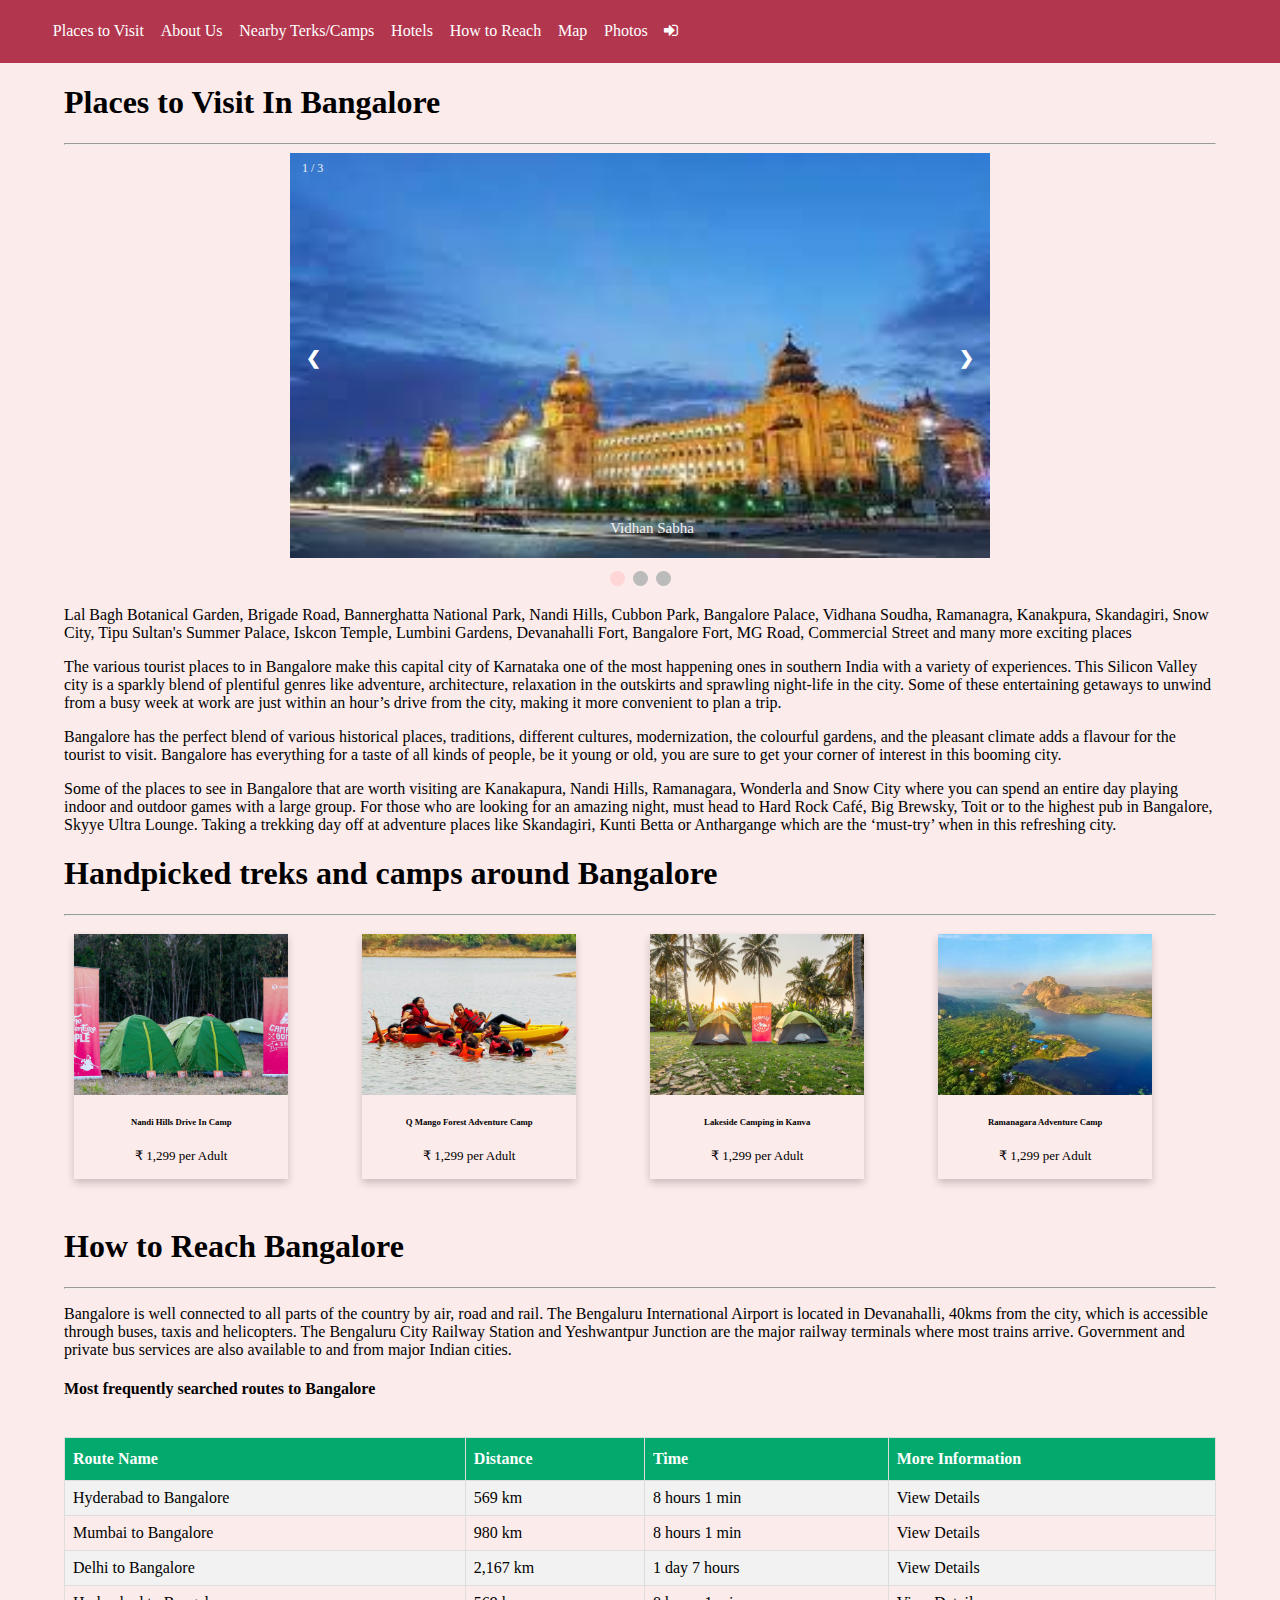
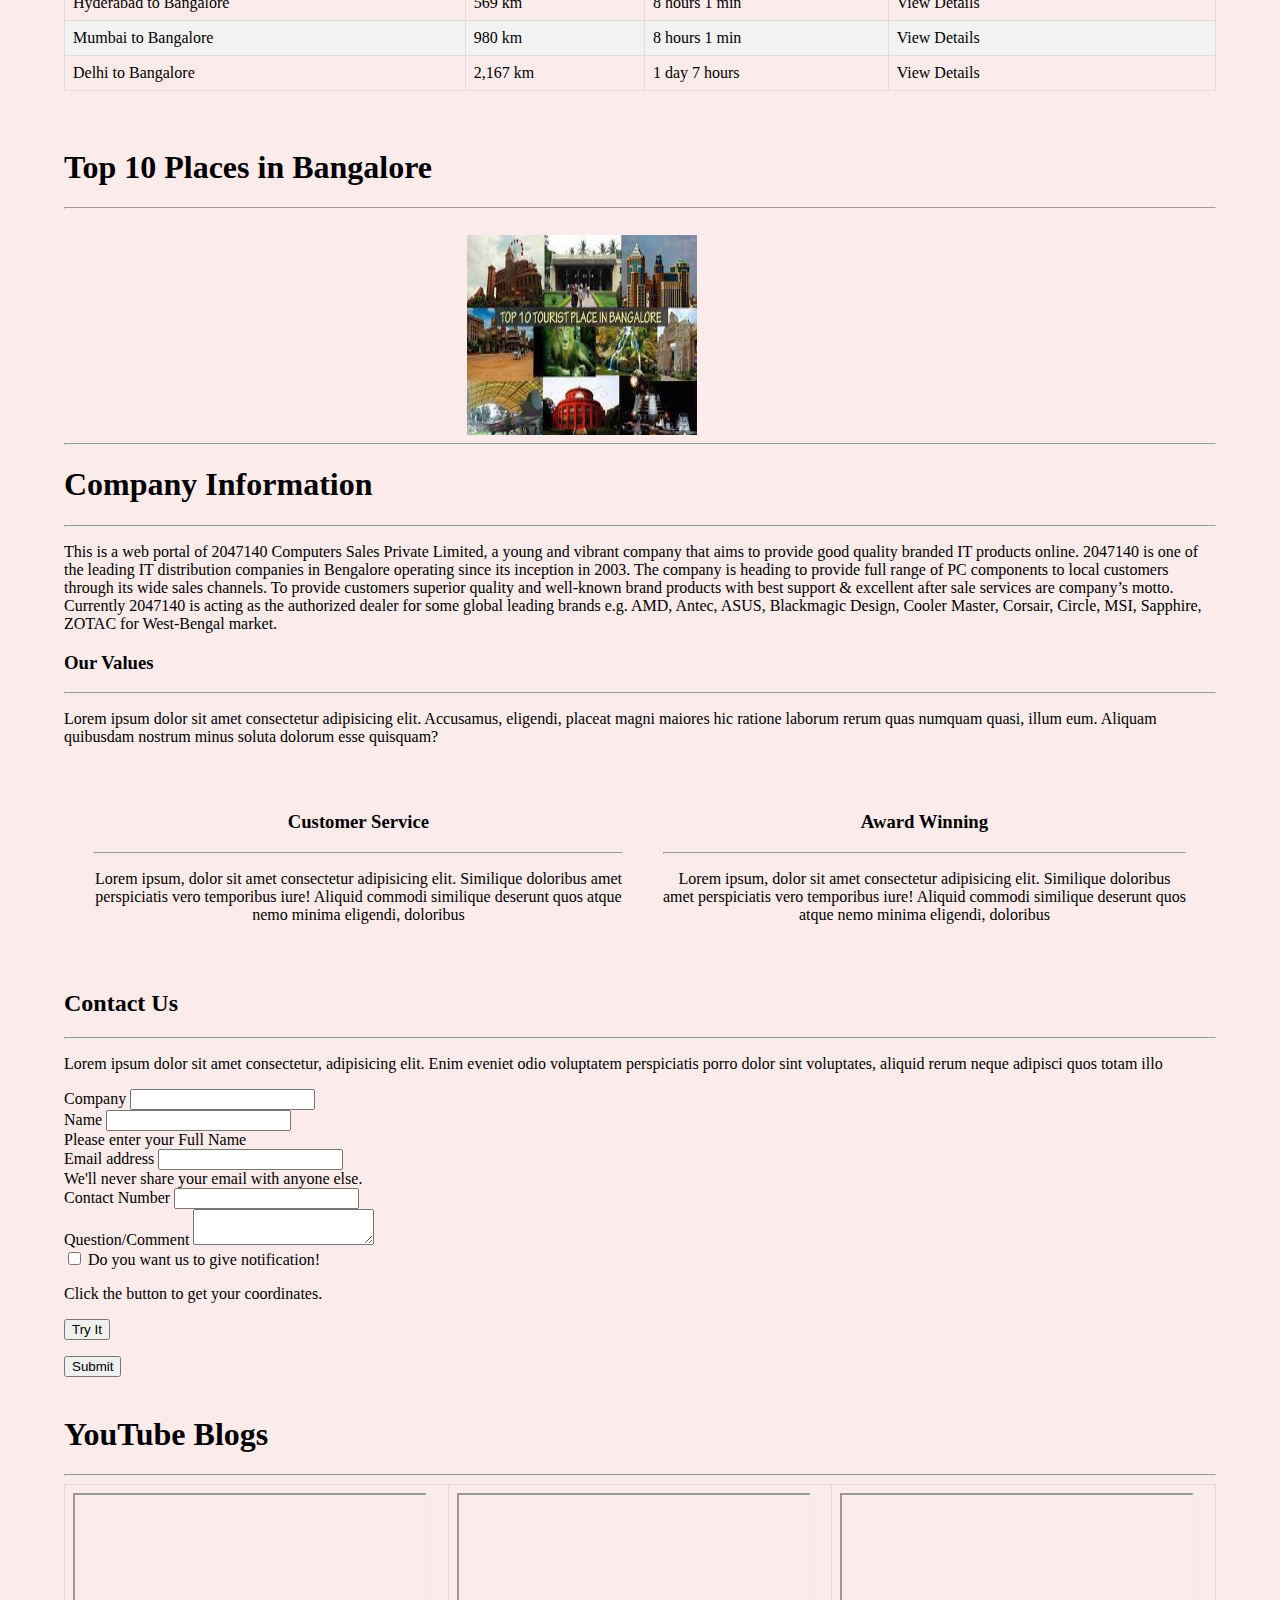
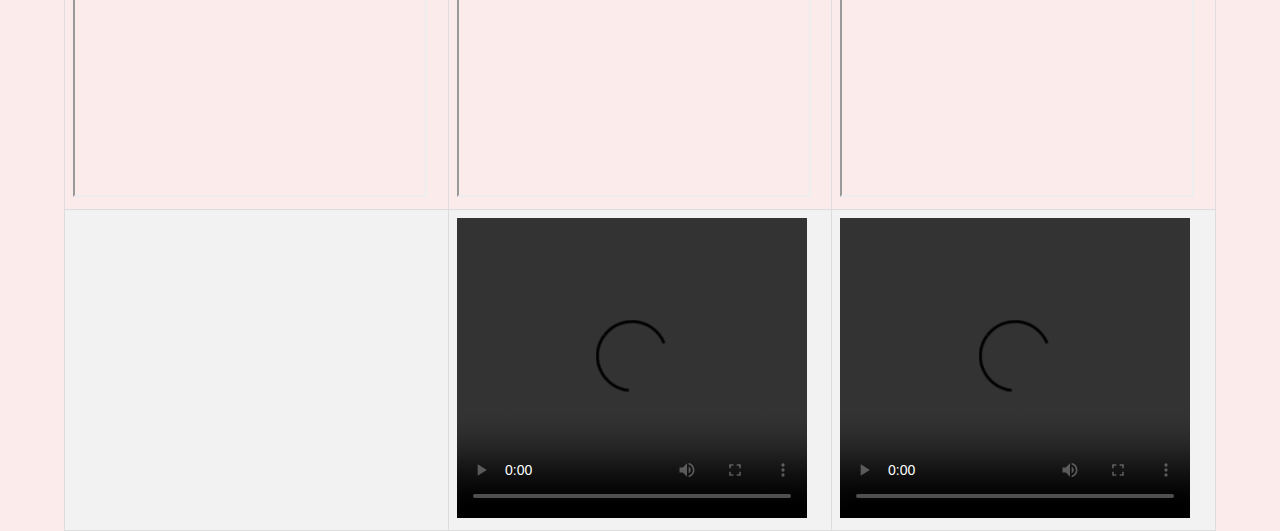
==== cat1/index.html @ 6c7ff532 "cat 1" ====
<!DOCTYPE html>
<html lang="en">

<head>
    <meta charset="UTF-8">
    <meta http-equiv="X-UA-Compatible" content="IE=edge">
    <meta name="viewport" content="width=device-width, initial-scale=1.0">
    <title>TOURISM INFORMATION</title>
    <link rel="stylesheet" href="index.css">
    <link href="https://cdn.jsdelivr.net/npm/bootstrap@5.0.0-beta1/dist/css/bootstrap.min.css" rel="stylesheet"
        integrity="sha384-giJF6kkoqNQ00vy+HMDP7azOuL0xtbfIcaT9wjKHr8RbDVddVHyTfAAsrekwKmP1" crossorigin="anonymous">
    <link rel="stylesheet" href="https://cdnjs.cloudflare.com/ajax/libs/font-awesome/4.7.0/css/font-awesome.min.css">
</head>

<body>
    <div class="navbar">
        <ul>
            <li><a href="#home">Places to Visit</a></li>
            <li><a href="#about">About Us</a></li>
            <li><a href="#inven">Nearby Terks/Camps</a></li>
            <li><a href="#contact">Hotels</a></li>
            <li><a href="#prod">How to Reach</a></li>
            <li><a href="#map">Map</a></li>
            <li><a href="#prod">Photos</a></li>
            <li><i class="fa fa-sign-in right" aria-hidden="true"></i></li>
        </ul>
    </div>
    <div id="home">
        <div class="container">
            <h1>Places to Visit In Bangalore</h1>
            <hr>
        </div>
        <div class="slideshow-container">

            <div class="mySlides fade">
                <div class="numbertext">1 / 3</div>
                <img src="assests/1.jpg" style="width:100%">
                <div class="text">Vidhan Sabha</div>
            </div>

            <div class="mySlides fade">
                <div class="numbertext">2 / 3</div>
                <img src="assests/2.jpg" style="width:100%">
                <div class="text">Antaragange</div>
            </div>

            <div class="mySlides fade">
                <div class="numbertext">3 / 3</div>
                <img src="assests/3.jpg" style="width:100%">
                <div class="text">Lal Bagh Botanical Garden</div>
            </div>

            <a class="prev" onclick="plusSlides(-1)">&#10094;</a>
            <a class="next" onclick="plusSlides(1)">&#10095;</a>

        </div>
        <br>

        <div style="text-align:center">
            <span class="dot" onclick="currentSlide(1)"></span>
            <span class="dot" onclick="currentSlide(2)"></span>
            <span class="dot" onclick="currentSlide(3)"></span>
        </div>

        <script>
            var slideIndex = 1;
            showSlides(slideIndex);

            function plusSlides(n) {
                showSlides(slideIndex += n);
            }

            function currentSlide(n) {
                showSlides(slideIndex = n);
            }

            function showSlides(n) {
                var i;
                var slides = document.getElementsByClassName("mySlides");
                var dots = document.getElementsByClassName("dot");
                if (n > slides.length) { slideIndex = 1 }
                if (n < 1) { slideIndex = slides.length }
                for (i = 0; i < slides.length; i++) {
                    slides[i].style.display = "none";
                }
                for (i = 0; i < dots.length; i++) {
                    dots[i].className = dots[i].className.replace(" active", "");
                }
                slides[slideIndex - 1].style.display = "block";
                dots[slideIndex - 1].className += " active";
            }
        </script>

        <div class="container">
            <p>Lal Bagh Botanical Garden, Brigade Road, Bannerghatta National Park, Nandi Hills, Cubbon Park, Bangalore
                Palace, Vidhana Soudha, Ramanagra, Kanakpura, Skandagiri, Snow City, Tipu Sultan's Summer Palace, Iskcon
                Temple, Lumbini Gardens, Devanahalli Fort, Bangalore Fort, MG Road, Commercial Street and many more
                exciting places</p>
            <p>The various tourist places to in Bangalore make this capital city of Karnataka one of the most happening
                ones in southern India with a variety of experiences. This Silicon Valley city is a sparkly blend of
                plentiful genres like adventure, architecture, relaxation in the outskirts and sprawling night-life in
                the city. Some of these entertaining getaways to unwind from a busy week at work are just within an
                hour’s drive from the city, making it more convenient to plan a trip.</p>
            <p>Bangalore has the perfect blend of various historical places, traditions, different cultures,
                modernization, the colourful gardens, and the pleasant climate adds a flavour for the tourist to visit.
                Bangalore has everything for a taste of all kinds of people, be it young or old, you are sure to get
                your corner of interest in this booming city.</p>
            <p>Some of the places to see in Bangalore that are worth visiting are Kanakapura, Nandi Hills, Ramanagara,
                Wonderla and Snow City where you can spend an entire day playing indoor and outdoor games with a large
                group. For those who are looking for an amazing night, must head to Hard Rock Café, Big Brewsky, Toit or
                to the highest pub in Bangalore, Skyye Ultra Lounge. Taking a trekking day off at adventure places like
                Skandagiri, Kunti Betta or Anthargange which are the ‘must-try’ when in this refreshing city.</p>
        </div>

    </div>

    <div id="inven">
        <div class="container">

            <h1>Handpicked treks and camps around Bangalore</h1>
            <hr>
            <div class="flex-container">
                <div class="flex-item-left">
                    <div class="card">
                        <a href="https://www.thrillophilia.com/tours/q-mango-forest-adventure-camp">
                            <img src="assests/nandi_hills.jpg" alt="Nandi Hills Drive In Camp" style="width:100%">
                            <div class="containerC">
                                <h6><b>Nandi Hills Drive In Camp</b></h6>
                                <p>₹ 1,299 per Adult</p>
                            </div>
                        </a>
                    </div>
                </div>
                <div class="flex-item-right">
                    <div class="card">
                        <a href="https://www.thrillophilia.com/tours/q-mango-forest-adventure-camp">
                            <img src="assests/Qmango.jpg" alt="Q Mango Forest Adventure Camp" style="width:100%">
                            <div class="containerC">
                                <h6><b>Q Mango Forest Adventure Camp</b></h6>
                                <p>₹ 1,299 per Adult</p>
                            </div>
                        </a>
                    </div>
                </div>
                <div class="flex-item-right">
                    <div class="card">
                        <a href="https://www.thrillophilia.com/tours/q-mango-forest-adventure-camp">
                            <img src="assests/lakeside.jpg" alt="Lakeside Camping in Kanva" style="width:100%">
                            <div class="containerC">
                                <h6><b>Lakeside Camping in Kanva</b></h6>
                                <p>₹ 1,299 per Adult</p>
                            </div>
                        </a>
                    </div>
                </div>
                <div class="flex-item-right">
                    <div class="card">
                        <a href="https://www.thrillophilia.com/tours/q-mango-forest-adventure-camp">
                            <img src="assests/ramanagara.jpg" alt="Ramanagara Adventure Camp" style="width:100%">
                            <div class="containerC">
                                <h6><b>Ramanagara Adventure Camp</b></h6>
                                <p>₹ 1,299 per Adult</p>
                            </div>
                        </a>
                    </div>
                </div>
            </div>




            <!-- <table>
                <tr>
                    <td><a><img src="assests/1.jpg" alt="product 1" width="350" height="300"></a></td>
                    <td><a><img src="assests/2.jpg" alt="product 1" width="350" height="300"></a></td>
                    <td><a><img src="assests/3.jpg" alt="product 1" width="350" height="300"></a></td>
                </tr>
                <tr>
                    <td><a><img src="assests/4.jpg" alt="product 1" width="350" height="300"></a></td>
                    <td><a><img src="assests/5.jpg" alt="product 1" width="350" height="300"></a></td>
                    <td><a><img src="assests/6.jpg" alt="product 1" width="350" height="300"></a></td>
                </tr>
            </table> -->
        </div>
    </div>

    <div id="inven">
        <div class="container">
            <br>
            <h1>How to Reach Bangalore</h1>
            <hr>
            <p>Bangalore is well connected to all parts of the country by air, road and rail. The Bengaluru
                International Airport is located in Devanahalli, 40kms from the city, which is accessible through buses,
                taxis and helicopters. The Bengaluru City Railway Station and Yeshwantpur Junction are the major railway
                terminals where most trains arrive. Government and private bus services are also available to and from
                major Indian cities.</p>
            <h4>Most frequently searched routes to Bangalore</h4>
            <br>
            <table>
                <tr>
                    <th>Route Name</th>
                    <th>Distance</th>
                    <th>Time</th>
                    <th>More Information</th>
                </tr>
                <tr>
                    <td>Hyderabad to Bangalore</td>
                    <td>569 km</td>
                    <td>8 hours 1 min</td>
                    <td><a href="https://www.makemytrip.com/">View Details</a></td>
                </tr>
                <tr>
                    <td>Mumbai to Bangalore</td>
                    <td>980 km</td>
                    <td>8 hours 1 min</td>
                    <td><a href="https://www.makemytrip.com/">View Details</a></td>
                </tr>
                <tr>
                    <td>Delhi to Bangalore</td>
                    <td>2,167 km</td>
                    <td>1 day 7 hours</td>
                    <td><a href="https://www.makemytrip.com/">View Details</a></td>
                </tr>
                <tr>
                    <td>Hyderabad to Bangalore</td>
                    <td>569 km</td>
                    <td>8 hours 1 min</td>
                    <td><a href="https://www.makemytrip.com/">View Details</a></td>
                </tr>
                <tr>
                    <td>Mumbai to Bangalore</td>
                    <td>980 km</td>
                    <td>8 hours 1 min</td>
                    <td><a href="https://www.makemytrip.com/">View Details</a></td>
                </tr>
                <tr>
                    <td>Delhi to Bangalore</td>
                    <td>2,167 km</td>
                    <td>1 day 7 hours</td>
                    <td><a href="https://www.makemytrip.com/">View Details</a></td>
                </tr>

            </table>
            <br>
        </div>
    </div>

    <div id="map">
        <div class="container">
            <br>
            <h1>Top 10 Places in Bangalore</h1>
            <hr>
            <br>

            <img src="assests/top.jpg" alt="Top 10 Places" usemap="#workmap" width="230" height="200" >

            <map name="workmap">
                <area shape="rect" coords="34,44,200,300" alt=" Thottikallu Falls" href="https://en.wikipedia.org/wiki/Thottikallu">
                <area shape="rect" coords="50,145,270,350" alt="Phone" href="https://www.google.com/search?q=temples%20in%20bangalore&rlz=1C1CHBH_enIN862IN862&sxsrf=AOaemvKQkV3t5j115e1psYJR5rTqHVxi4A:1630490882287&ei=iFAvYdm-KKfdz7sPyrKheA&oq=tem&gs_lcp=[base64]&sclient=gws-wiz&tbs=lf:1,lf_ui:1&tbm=lcl&rflfq=1&num=10&rldimm=11003649972418471702&lqi=ChR0ZW1wbGVzIGluIGJhbmdhbG9yZUij3aEEWiIQABgAGAIiFHRlbXBsZXMgaW4gYmFuZ2Fsb3JlKgQIAxAAkgEMaGluZHVfdGVtcGxlqgEPEAEqCyIHdGVtcGxlcygA&phdesc=VCmG0jbC3yM&ved=2ahUKEwiZ--Puw93yAhVy7nMBHaPjCXEQvS4wAHoECAYQMw&rlst=f#rlfi=hd:;si:11003649972418471702,l,ChR0ZW1wbGVzIGluIGJhbmdhbG9yZUij3aEEWiIQABgAGAIiFHRlbXBsZXMgaW4gYmFuZ2Fsb3JlKgQIAxAAkgEMaGluZHVfdGVtcGxlqgEPEAEqCyIHdGVtcGxlcygA,y,VCmG0jbC3yM;mv:[[13.0178193,77.66418639999999],[12.868737600000001,77.521286]];tbs:lrf:!1m4!1u3!2m2!3m1!1e1!1m4!1u2!2m2!2m1!1e1!1m4!1u16!2m2!16m1!1e1!1m4!1u16!2m2!16m1!1e2!2m1!1e2!2m1!1e16!2m1!1e3!3sIAE,lf:1,lf_ui:1">
    
            </map>
            <br>
            <hr>
        </div>
    </div>


    <div id="about">
        <div class="container">
            <h1>Company Information</h1>
            <hr>
            <p>This is a web portal of 2047140 Computers Sales Private Limited, a young and vibrant company that aims to
                provide good quality branded IT products online.
                2047140 is one of the leading IT distribution companies in Bengalore operating since its inception in
                2003. The
                company is heading to provide full range of PC components to local customers through its wide sales
                channels.
                To provide customers superior quality and well-known brand products with best support & excellent after
                sale
                services are company’s motto. Currently 2047140 is acting as the authorized dealer for some global
                leading
                brands e.g. AMD, Antec, ASUS, Blackmagic Design, Cooler Master, Corsair, Circle, MSI, Sapphire, ZOTAC
                for
                West-Bengal market.</p>

        </div>
        <div class="container">
            <h3>Our Values</h3>
            <hr>
            <p>Lorem ipsum dolor sit amet consectetur adipisicing elit. Accusamus, eligendi, placeat magni maiores hic
                ratione
                laborum rerum quas numquam quasi, illum eum. Aliquam quibusdam nostrum minus soluta dolorum esse
                quisquam?</p>
        </div>


        <div class="container">
            <div class="grid-container">
                <div class="grid-item">
                    <h3>Customer Service</h3>
                    <hr>
                    <p>Lorem ipsum, dolor sit amet consectetur adipisicing elit. Similique doloribus amet perspiciatis
                        vero
                        temporibus iure! Aliquid commodi similique deserunt quos atque nemo minima eligendi, doloribus
                    </p>
                </div>
                <div class="grid-item">
                    <h3>Award Winning</h3>
                    <hr>
                    <p>Lorem ipsum, dolor sit amet consectetur adipisicing elit. Similique doloribus amet perspiciatis
                        vero
                        temporibus iure! Aliquid commodi similique deserunt quos atque nemo minima eligendi, doloribus
                    </p>

                </div>


            </div>
        </div>


    </div>
    <div id="contact" class="container">

        <h2>Contact Us</h2>
        <hr>
        <p>
            <emp>Lorem ipsum dolor sit amet consectetur, adipisicing elit. Enim eveniet odio voluptatem perspiciatis
                porro
                dolor sint voluptates, aliquid rerum neque adipisci quos totam illo</emp>
        </p>
        <form>
            <div class="mb-3">
                <label for="Company" class="form-label">Company</label>
                <input type="text" class="form-control" id="Company">
            </div>
            <div class="mb-3">
                <label for="name" class="form-label">Name</label>
                <input type="text" class="form-control" id="name" aria-describedby="nameHelp">
                <div id="nameHelp" class="form-text">Please enter your Full Name</div>
            </div>
            <div class="mb-3">
                <label for="exampleInputEmail1" class="form-label">Email address</label>
                <input type="email" class="form-control" id="exampleInputEmail1" aria-describedby="emailHelp">
                <div id="emailHelp" class="form-text">We'll never share your email with anyone else.</div>
            </div>
            <div class="mb-3">
                <label for="pNumber" class="form-label">Contact Number</label>
                <input type="number" class="form-control" id="pNumber">
            </div>
            <div class="mb-3">
                <label for="Question" class="form-label">Question/Comment</label>
                <textarea class="form-control" id="Question"></textarea>
            </div>
            <div class="mb-3 form-check">
                <input type="checkbox" class="form-check-input" id="exampleCheck1" onclick="myFunction()">
                <label class="form-check-label" for="exampleCheck1">Do you want us to give notification!</label>
            </div>
            <script>
                function myFunction() {
                    alert("Are you sure?");
                }
            </script>

            <div>
                <p>Click the button to get your coordinates.</p>

                <button onclick="getLocation()">Try It</button>

                <p id="demo"></p>

                <script>
                    var x = document.getElementById("demo");

                    function getLocation() {
                        if (navigator.geolocation) {
                            navigator.geolocation.getCurrentPosition(showPosition);
                        } else {
                            x.innerHTML = "Geolocation is not supported by this browser.";
                        }
                    }

                    function showPosition(position) {
                        x.innerHTML = "Latitude: " + position.coords.latitude +
                            "<br>Longitude: " + position.coords.longitude;
                    }
                </script>
            </div>
            <button id="button" class="btn btn-primary">Submit</button>
            <div id="iframeHolder"></div>
        </form>
    </div>
    <br>
    <div id="prod">
        <div class="container">

            <h1>YouTube Blogs</h1>
            <hr>
            <table>
                <tr>
                    <td><iframe width="350" height="300" src="https://www.youtube.com/embed/tgbNymZ7vqY"></iframe></td>
                    <td><iframe width="350" height="300" src="https://www.youtube.com/embed/tgbNymZ7vqY"></iframe></td>
                    <td><iframe width="350" height="300" src="https://www.youtube.com/embed/tgbNymZ7vqY"></iframe></td>
                </tr>
                <tr>
                    <td><object data="assests/v.mp4" width="350" height="300"></object>
                    </td>
                    <td><video controls autoplay controls width="350" height="300">
                            <source src="assests/v.mp4" type="video/mp4">
                    </td>
                    <td><video controls width="350" height="300">
                            <source src="assests/v.mp4" type="video/mp4">
                    </td>
                </tr>
            </table>
        </div>

    </div>
</body>

</html>
---- cat1/index.css ----
body{
    padding: 0;
    margin: 0;
    background-color: rgb(252, 235, 235) ;
    
}


.navbar{
    padding: 0.5vmax;
    background-color: rgb(179, 54, 79);
}

.navbar li a{
 color: white;
 text-decoration: none;   
}
.navbar li{
    color: white;
    padding: 0.5vmax;
    list-style: none;
    display: inline;
}
.navbar i .right{
    float: right;
padding-right: 0.5vmax;
}

.navbar li a:hover{
    color: rgb(102, 8, 8);
    cursor: pointer;
}

.card {
  cursor: pointer;
  box-shadow: 0 4px 8px 0 rgba(0,0,0,0.2);
  transition: 0.3s;
  width: 80%;
}
.card a{
  text-decoration: none;
  color: black;
}
.card a:visited{
  color: crimson;
}

.card:hover {
  box-shadow: 0 8px 16px 0 rgba(0,0,0,0.2);
}

.containerC {
  padding: 2px 16px;
  font-size: small;
}

.flex-container {
  display: flex;
  flex-direction: row;
  font-size: 30px;
  text-align: center;
}

.flex-item-left {

  padding: 10px;
  flex: 50%;
}

.flex-item-right {
  padding: 10px;
  flex: 50%;
}
.container{
    align-items: center;
  padding-right: 5vmax;
    padding-left: 5vmax;
}

table{
  border-collapse: collapse;
  width: 100%;
  cursor: pointer;
}

td, th {
  border: 1px solid #ddd;
  padding: 8px;
}
table a{
  text-decoration: none;
  color: black;
}
table a:visited{
  color: crimson;
}
tr:nth-child(even){background-color: #f2f2f2;}

tr:hover {background-color: #ddd;}

table th {
  padding-top: 12px;
  padding-bottom: 12px;
  text-align: left;
  background-color: #04AA6D;
  color: white;
}

#map img{
  margin-left: 35%;
}
.grid-container {
    display: grid;
    grid-template-columns: auto auto;
    padding: 10px;
  }
  
  .grid-item {
    
    padding: 20px;

    text-align: center;
  }

  .mySlides {display: none}
img {vertical-align: middle;}

/* Slideshow container */
.slideshow-container {
  max-width: 700px;
  max-height: 400px;
  position: relative;
  margin: auto;
}

/* Next & previous buttons */
.prev, .next {
  cursor: pointer;
  position: absolute;
  top: 50%;
  width: auto;
  padding: 16px;
  margin-top: -22px;
  color: white;
  font-weight: bold;
  font-size: 18px;
  transition: 0.6s ease;
  border-radius: 0 3px 3px 0;
  user-select: none;
}

.next {
  right: 0;
  border-radius: 3px 0 0 3px;
}

/* On hover, add a black background color with a little bit see-through */
.prev:hover, .next:hover {
  background-color: rgba(0,0,0,0.8);
}

/* Caption text */
.text {
  color: #f2f2f2;
  font-size: 15px;
  padding: 8px 12px;
  position: absolute;
  bottom: 8px;
  width: 100%;
  text-align: center;
}

/* Number text (1/3 etc) */
.numbertext {
  color: #f2f2f2;
  font-size: 12px;
  padding: 8px 12px;
  position: absolute;
  top: 0;
}

/* The dots/bullets/indicators */
.dot {
  cursor: pointer;
  height: 15px;
  width: 15px;
  margin: 0 2px;
  background-color: #bbb;
  border-radius: 50%;
  display: inline-block;
  transition: background-color 0.6s ease;
}

.active, .dot:hover {
  background-color: #ffd5d5;
}

/* Fading animation */
.fade {
  -webkit-animation-name: fade;
  -webkit-animation-duration: 3s;
  animation-name: fade;
  animation-duration: 3s;
}

@-webkit-keyframes fade {
  from {opacity: .9} 
  to {opacity: 1}
}

@keyframes fade {
  from {opacity: .9} 
  to {opacity: 1}
}

/* On smaller screens, decrease text size */
@media only screen and (max-width: 300px) {
  .prev, .next,.text {font-size: 11px}
}
@media (max-width: 800px) {
  .flex-container {
    flex-direction: column;
  }
}

/* .form label{
    padding-right: 100px;
} */
.form input{
    margin-left: 100px;
}

#iframeHolder{
  padding-left: 20%;
}
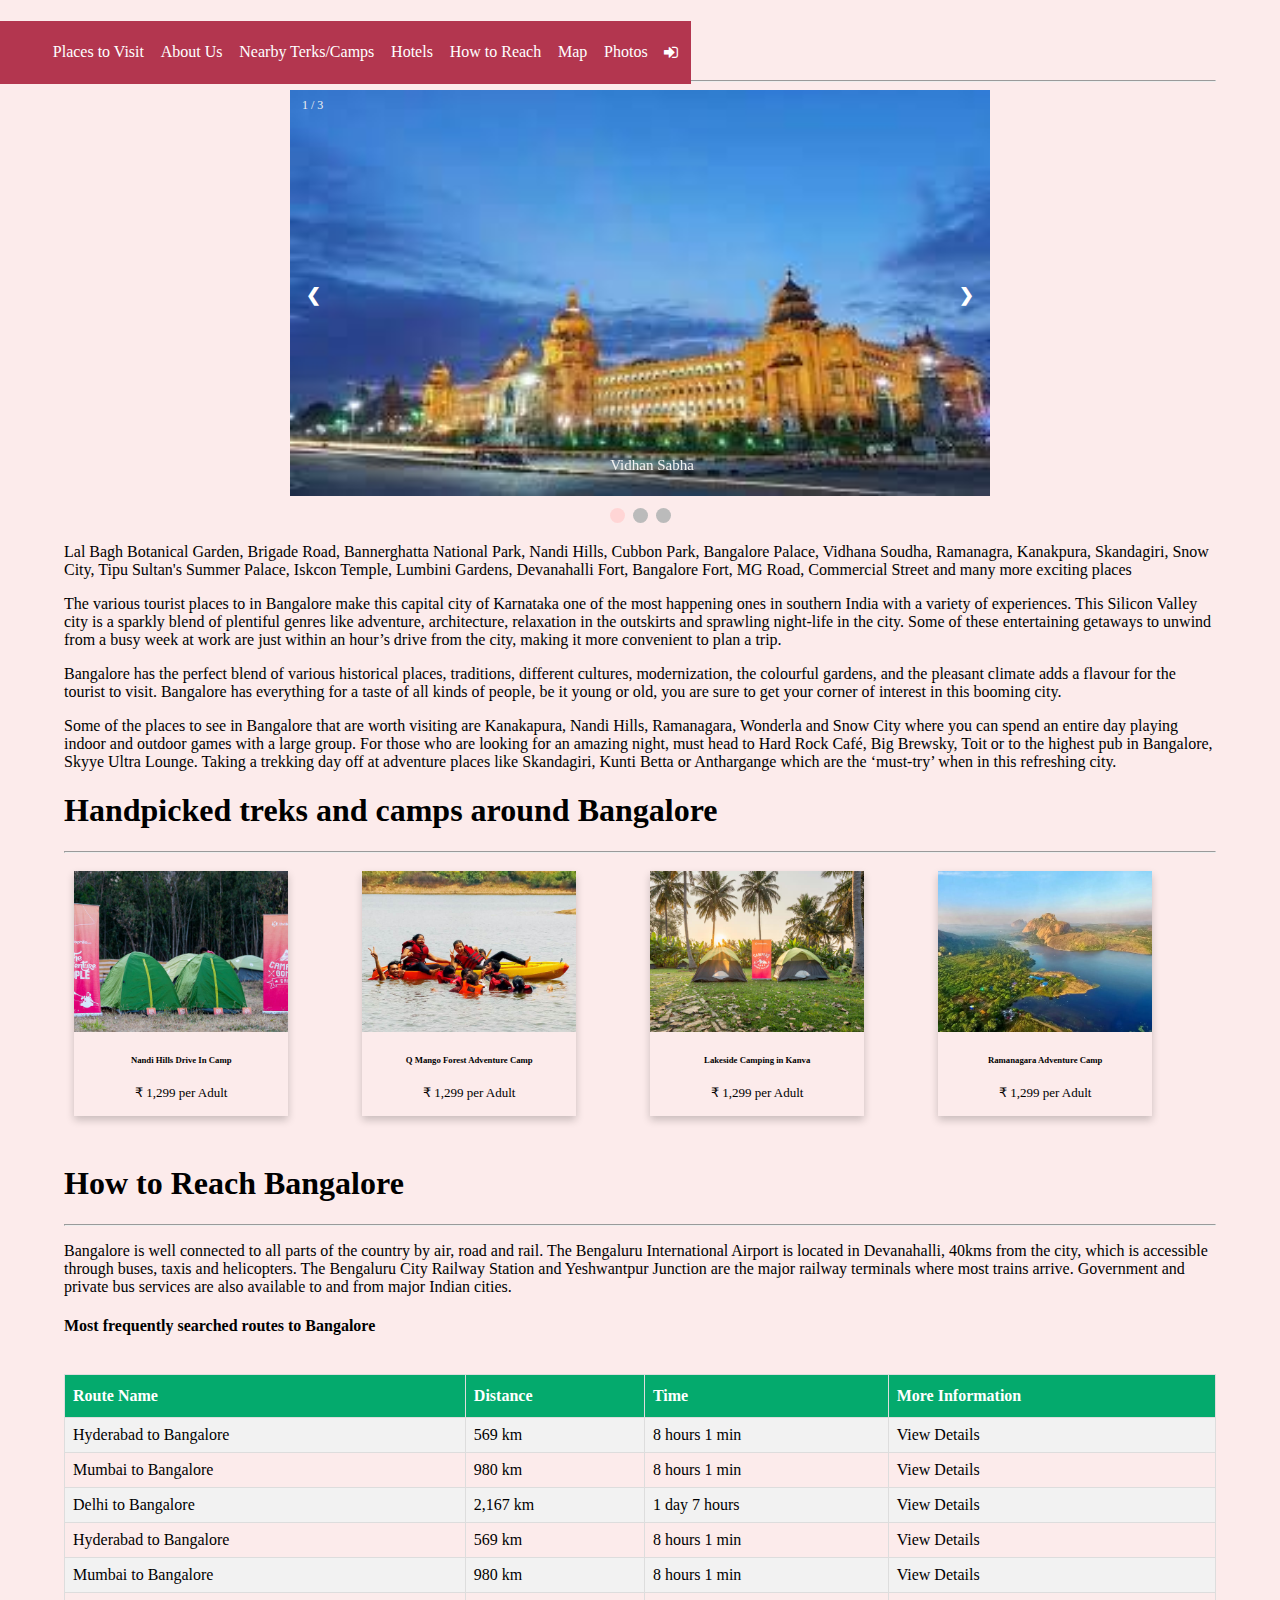
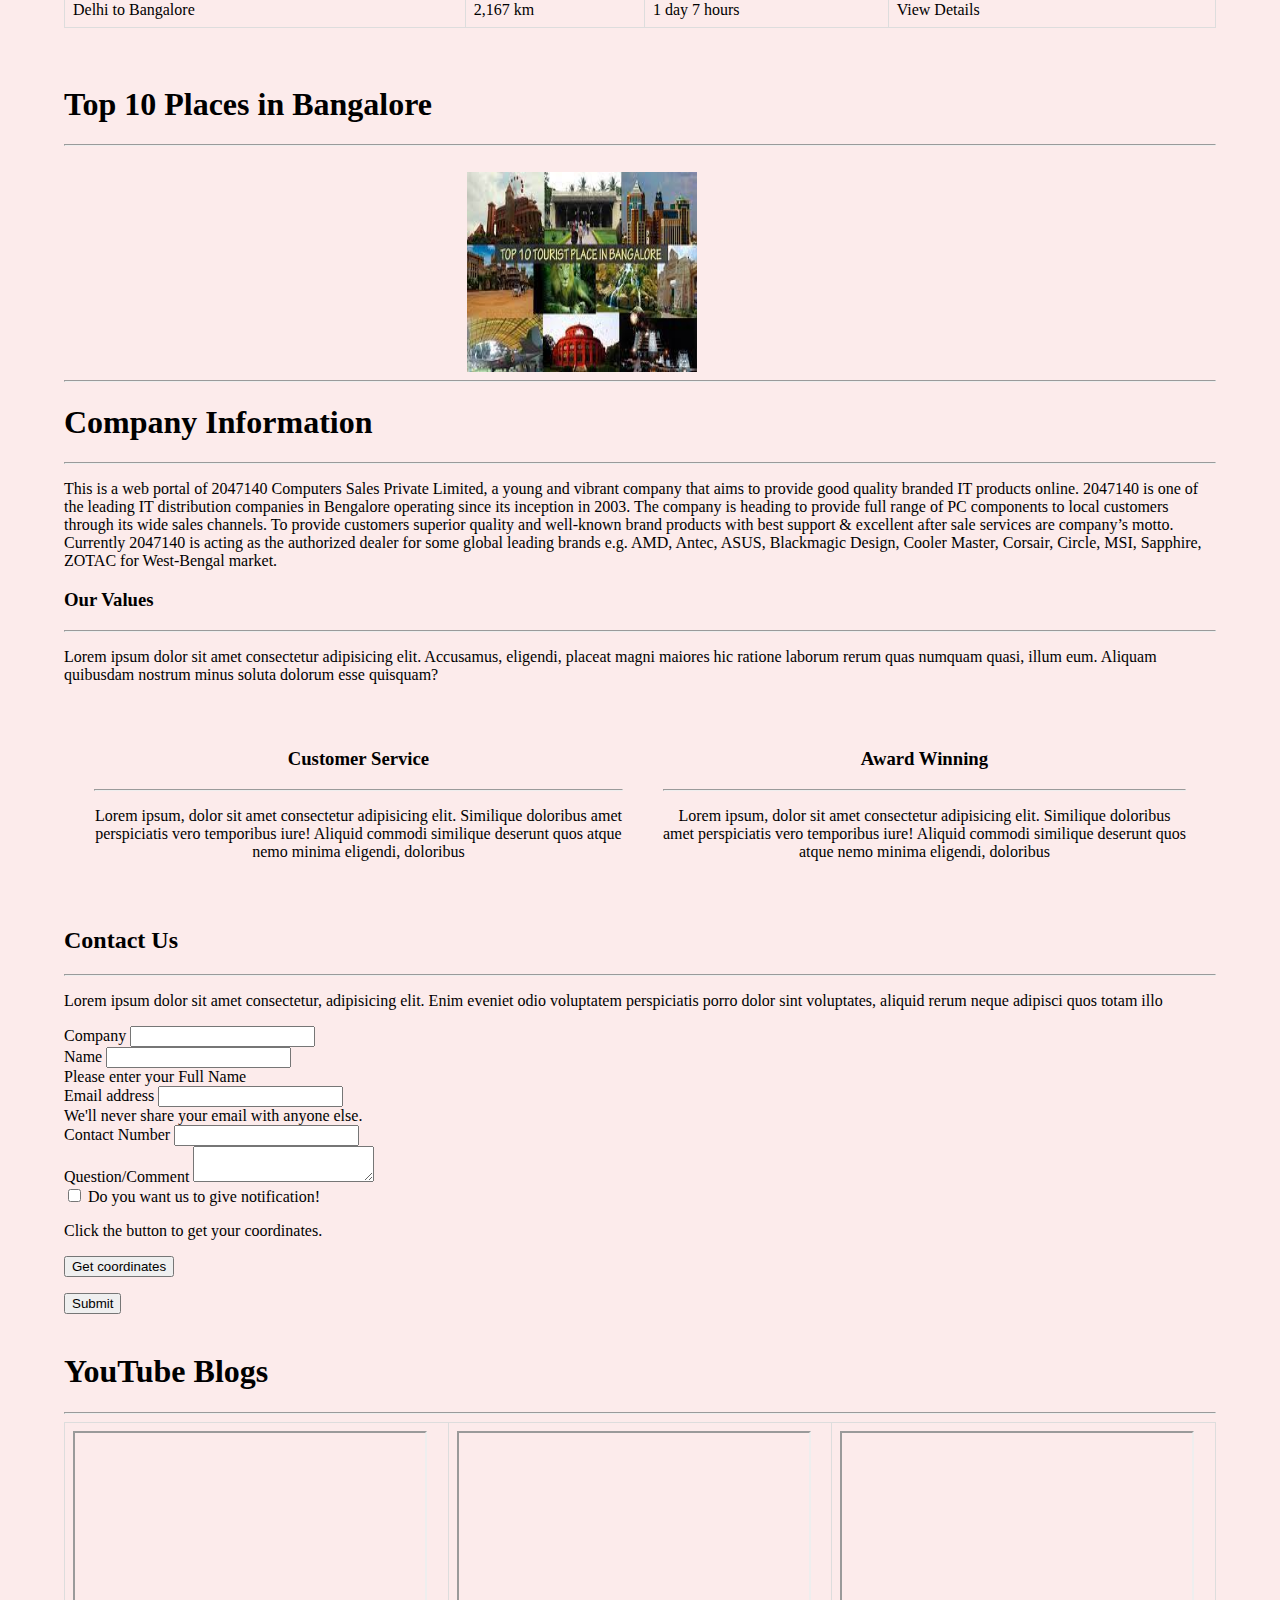
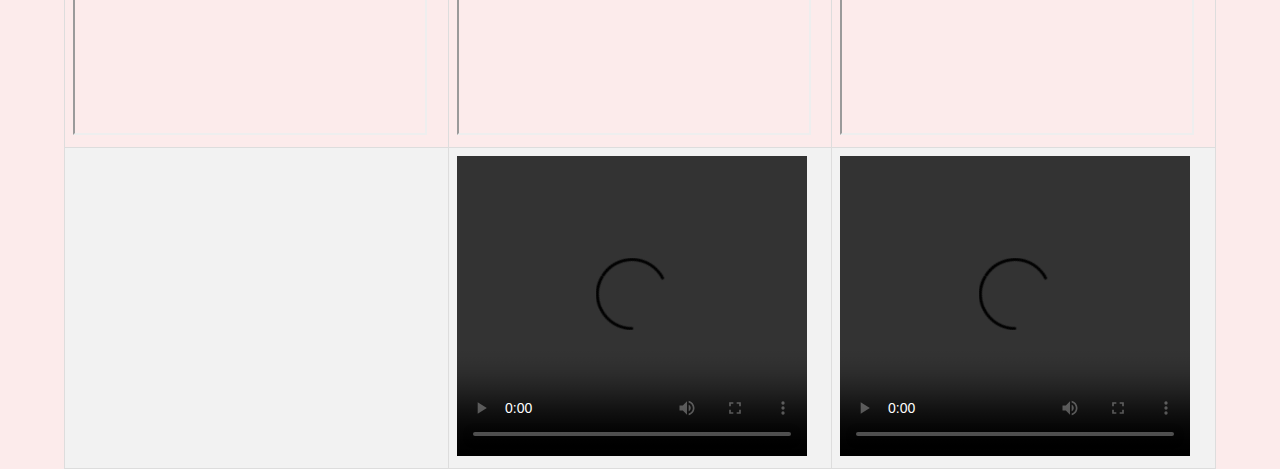
==== commit 8da5f474: "lab8" ====
--- a/cat1/index.html
+++ b/cat1/index.html
@@ -22,7 +22,7 @@
             <li><a href="#prod">How to Reach</a></li>
             <li><a href="#map">Map</a></li>
             <li><a href="#prod">Photos</a></li>
-            <li><i class="fa fa-sign-in right" aria-hidden="true"></i></li>
+            <li><a href="login.html"><i class="fa fa-sign-in right" aria-hidden="true"></i></a></li>
         </ul>
     </div>
     <div id="home">
@@ -166,21 +166,6 @@
                 </div>
             </div>
 
-
-
-
-            <!-- <table>
-                <tr>
-                    <td><a><img src="assests/1.jpg" alt="product 1" width="350" height="300"></a></td>
-                    <td><a><img src="assests/2.jpg" alt="product 1" width="350" height="300"></a></td>
-                    <td><a><img src="assests/3.jpg" alt="product 1" width="350" height="300"></a></td>
-                </tr>
-                <tr>
-                    <td><a><img src="assests/4.jpg" alt="product 1" width="350" height="300"></a></td>
-                    <td><a><img src="assests/5.jpg" alt="product 1" width="350" height="300"></a></td>
-                    <td><a><img src="assests/6.jpg" alt="product 1" width="350" height="300"></a></td>
-                </tr>
-            </table> -->
         </div>
     </div>
 
@@ -252,12 +237,14 @@
             <hr>
             <br>
 
-            <img src="assests/top.jpg" alt="Top 10 Places" usemap="#workmap" width="230" height="200" >
+            <img src="assests/top.jpg" alt="Top 10 Places" usemap="#workmap" width="230" height="200">
 
             <map name="workmap">
-                <area shape="rect" coords="34,44,200,300" alt=" Thottikallu Falls" href="https://en.wikipedia.org/wiki/Thottikallu">
-                <area shape="rect" coords="50,145,270,350" alt="Phone" href="https://www.google.com/search?q=temples%20in%20bangalore&rlz=1C1CHBH_enIN862IN862&sxsrf=AOaemvKQkV3t5j115e1psYJR5rTqHVxi4A:1630490882287&ei=iFAvYdm-KKfdz7sPyrKheA&oq=tem&gs_lcp=[base64]&sclient=gws-wiz&tbs=lf:1,lf_ui:1&tbm=lcl&rflfq=1&num=10&rldimm=11003649972418471702&lqi=ChR0ZW1wbGVzIGluIGJhbmdhbG9yZUij3aEEWiIQABgAGAIiFHRlbXBsZXMgaW4gYmFuZ2Fsb3JlKgQIAxAAkgEMaGluZHVfdGVtcGxlqgEPEAEqCyIHdGVtcGxlcygA&phdesc=VCmG0jbC3yM&ved=2ahUKEwiZ--Puw93yAhVy7nMBHaPjCXEQvS4wAHoECAYQMw&rlst=f#rlfi=hd:;si:11003649972418471702,l,ChR0ZW1wbGVzIGluIGJhbmdhbG9yZUij3aEEWiIQABgAGAIiFHRlbXBsZXMgaW4gYmFuZ2Fsb3JlKgQIAxAAkgEMaGluZHVfdGVtcGxlqgEPEAEqCyIHdGVtcGxlcygA,y,VCmG0jbC3yM;mv:[[13.0178193,77.66418639999999],[12.868737600000001,77.521286]];tbs:lrf:!1m4!1u3!2m2!3m1!1e1!1m4!1u2!2m2!2m1!1e1!1m4!1u16!2m2!16m1!1e1!1m4!1u16!2m2!16m1!1e2!2m1!1e2!2m1!1e16!2m1!1e3!3sIAE,lf:1,lf_ui:1">
-    
+                <area shape="rect" coords="34,44,200,300" alt=" Thottikallu Falls"
+                    href="https://en.wikipedia.org/wiki/Thottikallu">
+                <area shape="rect" coords="50,145,270,350" alt="Phone"
+                    href="https://www.google.com/search?q=temples%20in%20bangalore&rlz=1C1CHBH_enIN862IN862&sxsrf=AOaemvKQkV3t5j115e1psYJR5rTqHVxi4A:1630490882287&ei=iFAvYdm-KKfdz7sPyrKheA&oq=tem&gs_lcp=[base64]&sclient=gws-wiz&tbs=lf:1,lf_ui:1&tbm=lcl&rflfq=1&num=10&rldimm=11003649972418471702&lqi=ChR0ZW1wbGVzIGluIGJhbmdhbG9yZUij3aEEWiIQABgAGAIiFHRlbXBsZXMgaW4gYmFuZ2Fsb3JlKgQIAxAAkgEMaGluZHVfdGVtcGxlqgEPEAEqCyIHdGVtcGxlcygA&phdesc=VCmG0jbC3yM&ved=2ahUKEwiZ--Puw93yAhVy7nMBHaPjCXEQvS4wAHoECAYQMw&rlst=f#rlfi=hd:;si:11003649972418471702,l,ChR0ZW1wbGVzIGluIGJhbmdhbG9yZUij3aEEWiIQABgAGAIiFHRlbXBsZXMgaW4gYmFuZ2Fsb3JlKgQIAxAAkgEMaGluZHVfdGVtcGxlqgEPEAEqCyIHdGVtcGxlcygA,y,VCmG0jbC3yM;mv:[[13.0178193,77.66418639999999],[12.868737600000001,77.521286]];tbs:lrf:!1m4!1u3!2m2!3m1!1e1!1m4!1u2!2m2!2m1!1e1!1m4!1u16!2m2!16m1!1e1!1m4!1u16!2m2!16m1!1e2!2m1!1e2!2m1!1e16!2m1!1e3!3sIAE,lf:1,lf_ui:1">
+
             </map>
             <br>
             <hr>
@@ -365,7 +352,7 @@
             <div>
                 <p>Click the button to get your coordinates.</p>
 
-                <button onclick="getLocation()">Try It</button>
+                <button onclick="getLocation()">Get coordinates</button>
 
                 <p id="demo"></p>
 
--- a/cat1/index.css
+++ b/cat1/index.css
@@ -9,6 +9,7 @@
 .navbar{
     padding: 0.5vmax;
     background-color: rgb(179, 54, 79);
+    position: fixed;
 }
 
 .navbar li a{
@@ -29,6 +30,10 @@
 .navbar li a:hover{
     color: rgb(102, 8, 8);
     cursor: pointer;
+}
+
+a:visited{
+  color:rgb(102, 8, 8) ;
 }
 
 .card {
